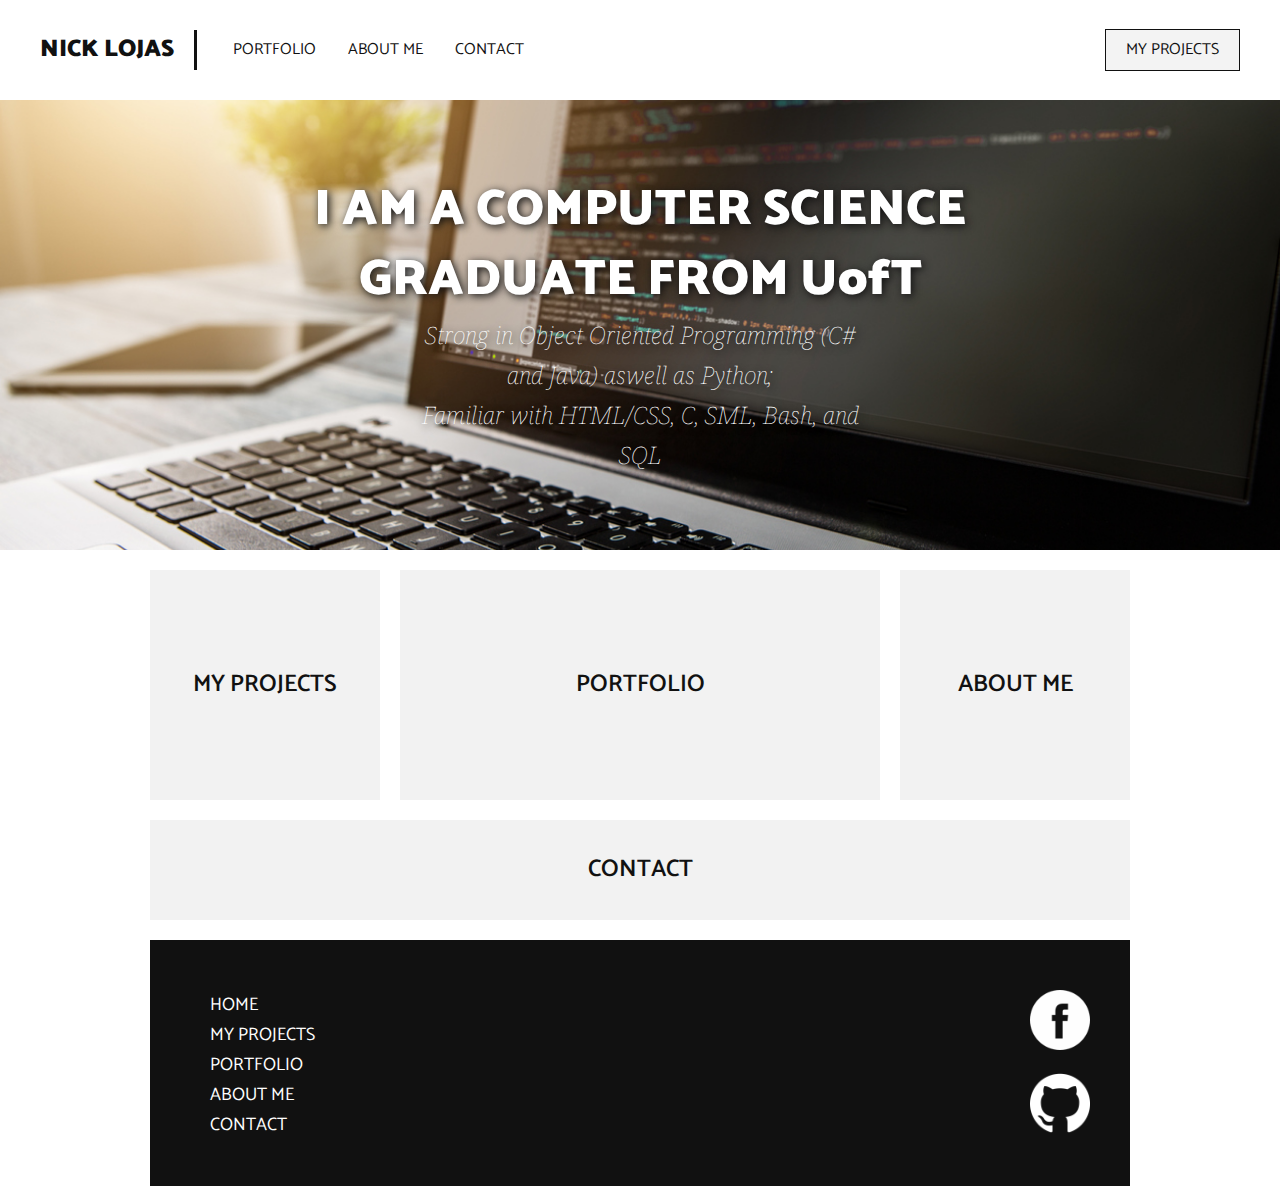
==== index.html @ 093c714d "Changed layout of boxes that take user to different pages" ====
<!DOCTYPE html>
<html>
<head>
	<meta charset="utf-8">
	<title>Nick Lojas's Portfolio</title>
	<meta name="viewport" content="width=device-width, initial-scale=1.0">
	<link href="https://fonts.googleapis.com/css?family=Catamaran:400,500,600,700,800,900|Noto+Serif:400,400i,700,700i" rel="stylesheet">
	<link rel="stylesheet" type="text/css" href="style.css">
</head>
<body>
	<header>
		<a href="index.html" class="header-main">Nick Lojas</a>
		<nav>
			<ul>
				<li><a href="portfolio.html">Portfolio</a></li>
				<li><a href="about.html">About Me</a></li>
				<li><a href="contact.html">Contact</a></li>
			</ul>
			<a href="myprojects.html" class="header-myprojects">My Projects</a>
		</nav>
	</header>
	<main>
		<section class="index-banner">
			<div class="vert-center">
				<h2>I AM A COMPUTER SCIENCE <br> GRADUATE FROM UofT</h2>
				<h1>Strong in Object Oriented Programming (C# and Java) aswell as Python;<br> Familiar with HTML/CSS, C, SML, Bash, and SQL</h1>
			</div>
		</section>
		<div class="wrapper">
			<section class="index-links">
				<a href="myprojects.html">
					<div class="index-boxlink-square">
						<h3>My Projects</h3>
					</div>
				</a>
				<a href="portfolio.html">
					<div class="index-boxlink-rectangle">
						<h3>Portfolio</h3>
					</div>
				</a>
				<a href="about.html">
					<div class="index-boxlink-square">
						<h3>About Me</h3>
					</div>
				</a>
				<a href="contact.html">
					<div class="index-boxlink-longrectangle">
						<h3>Contact</h3>
					</div>
				</a>
			</section>
		</div>
	</main>
	<div class="wrapper">
		<footer>
			<ul>
				<li><a href="index.html">Home</a></li>
				<li><a href="myprojects.html">My Projects</a></li>
				<li><a href="portfolio.html">Portfolio</a></li>
				<li><a href="about.html">About Me</a></li>
				<li><a href="contact.html">Contact</a></li>
			</ul>
			<div class="footer-socialmedia">
				<a href="https://www.facebook.com/NickLojas" target="_blank">
					<img src="images/facebookicon.png" alt="facebook icon">
				</a>
				<a href="https://www.github.com/NickLojas" target="_blank">
					<img src="images/githubicon.png" alt="github icon">
				</a>
			</div>
		</footer>
	</div>
</body>
</html>
---- style.css ----
/* 
html5doctor.com Reset Stylesheet
v1.6.1
Last Updated: 2010-09-17
Author: Richard Clark - http://richclarkdesign.com 
Twitter: @rich_clark
*/

html, body, div, span, object, iframe,
h1, h2, h3, h4, h5, h6, p, blockquote, pre,
abbr, address, cite, code,
del, dfn, em, img, ins, kbd, q, samp,
small, strong, sub, sup, var,
b, i,
dl, dt, dd, ol, ul, li,
fieldset, form, label, legend,
table, caption, tbody, tfoot, thead, tr, th, td,
article, aside, canvas, details, figcaption, figure, 
footer, header, hgroup, menu, nav, section, summary,
time, mark, audio, video {
    margin:0;
    padding:0;
    border:0;
    outline:0;
    font-size:100%;
    vertical-align:baseline;
    background:transparent;
}

body {
    line-height:1;
}

article,aside,details,figcaption,figure,
footer,header,hgroup,menu,nav,section { 
    display:block;
}

nav ul {
    list-style:none;
}

blockquote, q {
    quotes:none;
}

blockquote:before, blockquote:after,
q:before, q:after {
    content:'';
    content:none;
}

a {
    margin:0;
    padding:0;
    font-size:100%;
    vertical-align:baseline;
    background:transparent;
}

/* change colours to suit your needs */
ins {
    background-color:#ff9;
    color:#000;
    text-decoration:none;
}

/* change colours to suit your needs */
mark {
    background-color:#ff9;
    color:#000; 
    font-style:italic;
    font-weight:bold;
}

del {
    text-decoration: line-through;
}

abbr[title], dfn[title] {
    border-bottom:1px dotted;
    cursor:help;
}

table {
    border-collapse:collapse;
    border-spacing:0;
}

/* change border colour to suit your needs */
hr {
    display:block;
    height:1px;
    border:0;   
    border-top:1px solid #cccccc;
    margin:1em 0;
    padding:0;
}

input, select {
    vertical-align:middle;
}

/*
*
*
*
*
*
*
*
My Stylesheet starts here */


a {
    text-decoration: none;
}

header {
    background-color:#fff;
    width: 100%;
    height: 100px;
}

header .header-main{
    font-family: Catamaran;
    font-size: 24px;
    font-weight:900;
    text-transform: uppercase;
    color: #111;
    text-decoration: none;
    display: block;
    margin: 0 auto;
    text-align: center;
    padding: 20px 0;
}

header nav ul {
    display: block;
    margin: 0 auto;
    width: fit-content;
}

header nav ul li {
    display: inline-block;
    float: left;
    list-style: none;
    padding: 0 16px;
}

header nav ul li a {
    font-family: Catamaran;
    font-size: 16px;
    text-transform: uppercase;
    color: #111;
}

header .header-myprojects {
    display: none;
}

@media only screen and (min-width: 1000px) {
    header .header-main{
        margin: 30px 0;
        text-align: left;
        padding: 0 20px 0 40px;
        border-right: 3px solid #111;
        float: left;
        line-height: 40px;
    }

    header nav ul {
        margin: 20px 0 0 20px;
        float: left;
    }

    header nav ul li a {
        line-height: 60px;
    }

    header nav ul li:hover a {
        text-decoration: underline;
    }

    header .header-myprojects {
        display: block;
        float: right;
        font-family: Catamaran;
        font-size: 16px;
        text-transform: uppercase;
        color: #111;
        border: 1px solid #111;
        line-height: 40px;
        margin: 29px 40px 29px 0;
        padding: 0 20px;
        background-color:#f3f3f3;
    }

    header .header-myprojects:hover {
        background-color:#fff;
    }
}

/*INDEX PAGE*/

.index-banner {
    width: 100%;
    height: calc(100vh - 100px);
    background-image: url('images/compsci.jpg');
    background-repeat: no-repeat;
    background-position: center;
    background-size: cover;
    display: table;
}

.vert-center {
    display: table-cell;
    vertical-align: middle;
}

.index-banner h2 {
    font-family: Catamaran;
    font-size: 50px;
    font-weight: 900;
    color: #fff;
    text-align: center;
    text-shadow: 2px 2px 8px #111;
    line-height: 70px;
}

.index-banner h1 {
    font-family: Noto Serif;
    font-size: 24px;
    font-weight:100;
    font-style: italic;
    color: #fff;
    text-align: center;
    text-shadow: 2px 2px 8px #111;
    line-height: 40px;
}

.index-links div {
    margin: 16px 16px 0;
    width: calc(100% - 32px);
    height: 100px;
    background-color: #f2f2f2;
}

.index-links div h3 {
    font-family: Catamaran;
    font-size: 24px;
    font-weight:600;
    color: #111;
    text-align: center;
    text-transform: uppercase;
    line-height: 100px;
}

@media only screen and (min-width: 1000px) {
    .wrapper {
        width: 1000px;
        margin: 0 auto;
    }

    .index-banner {
        height: 450px;
    }

    .index-banner h1 {
        display: block;
        width: 450px;
        margin: 0 auto;
    }

    .index-links div {
        margin: 20px 10px 0;
        height: 230px;
        background-color: #f2f2f2;
        float: left;
    }

    .index-links {
        overflow: hidden;
    }

    .index-boxlink-square {
        width: calc(25% - 20px) !important;
    }

    .index-boxlink-square:hover {
        background-color: #2f2f2f;
    }

    .index-boxlink-square:hover h3{
        color: #f2f2f2;
    }

    .index-boxlink-rectangle {
        width: calc(50% - 20px) !important;
    }

    .index-boxlink-rectangle:hover {
        background-color: #2f2f2f;
    }

    .index-boxlink-rectangle:hover h3{
        color: #f2f2f2;
    }

    .index-boxlink-longrectangle {
        width: calc(100% - 20px) !important;
        height: 100px !important;
    }

    .index-boxlink-longrectangle h3{
        line-height: 100px !important;
    }

    .index-boxlink-longrectangle:hover {
        background-color: #2f2f2f;
    }

    .index-boxlink-longrectangle:hover h3{
        color: #f2f2f2;
    }

    .index-links div h3 {
        line-height: 230px;
    }
}

/*FOOTER*/

footer {
    width: calc(100% - 100px);
    padding: 40px 40px;
    margin:20px auto 0;
    background-color: #111;
    overflow: hidden;
}

footer ul {
    width: fit-content;
    float: left;
    padding-left: 20px;
    margin-top:10px;
}

footer ul li {
    display: block;
    list-style: none;
}

footer ul li a {
    font-family: Catamaran;
    font-size: 18px;
    text-transform: uppercase;
    color: #fff;
    line-height: 30px;
}

.footer-socialmedia {
    width: 60px;
    float: right;
}

.footer-socialmedia img {
    width: 100%;
    margin: 10px 0;
}
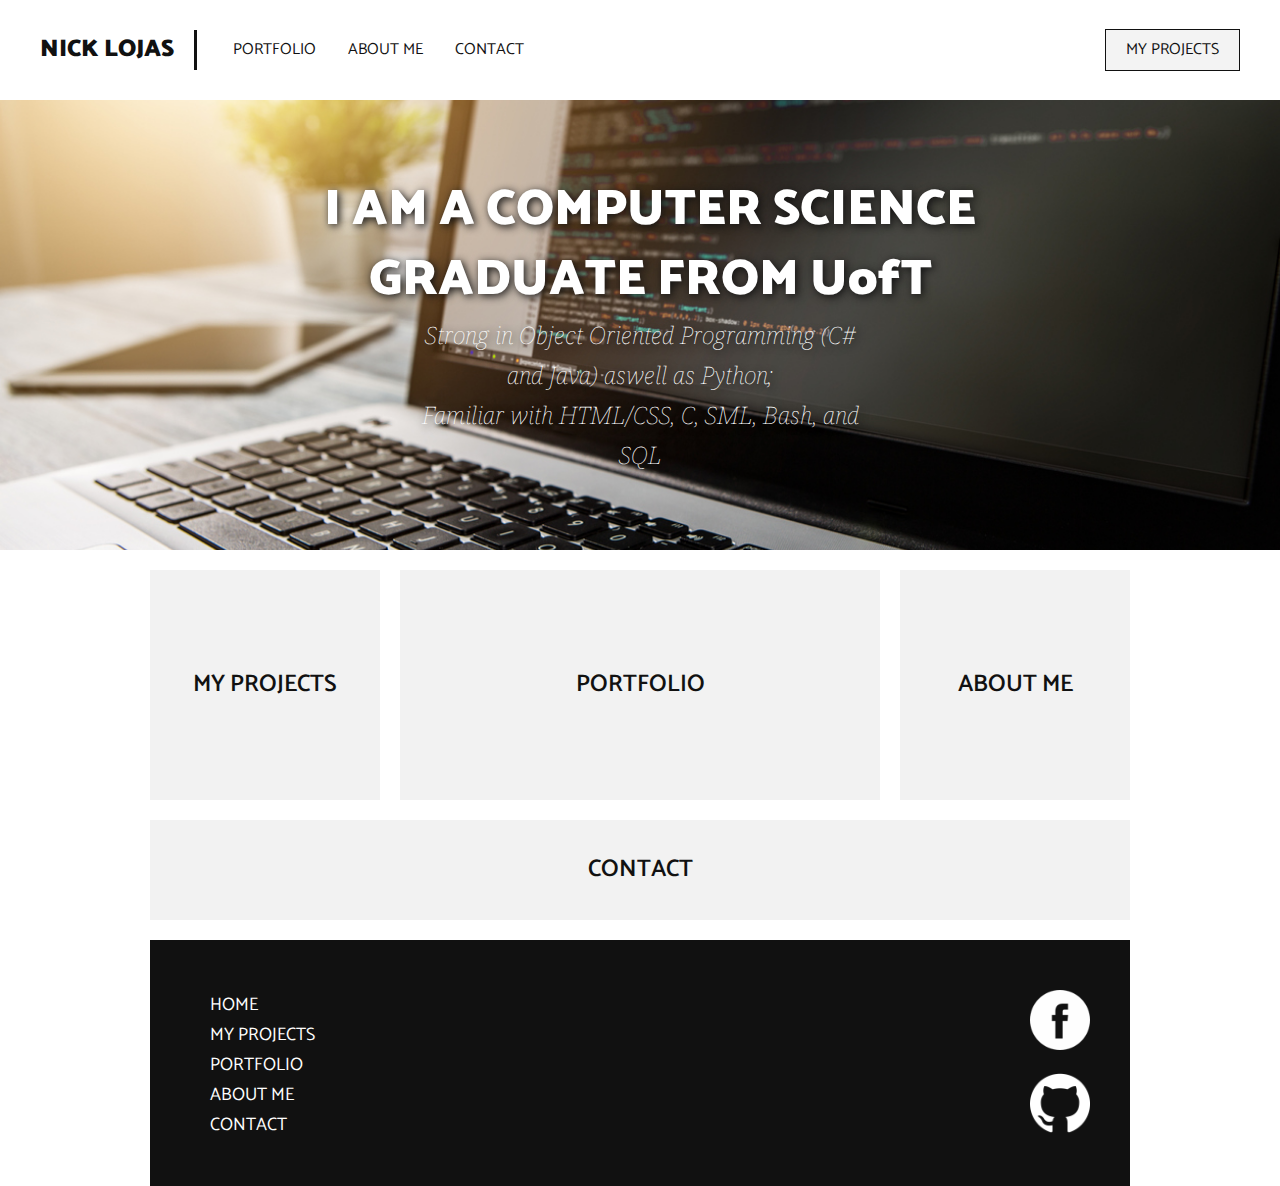
==== commit 10d930b1: "Linked so that upon clicking portfolio, will take user to my projects page as that is the portfolio" ====
--- a/index.html
+++ b/index.html
@@ -2,6 +2,7 @@
 <html>
 <head>
 	<meta charset="utf-8">
+	<meta name="description" content="This is a portfolio website made by Nick Lojas">
 	<title>Nick Lojas's Portfolio</title>
 	<meta name="viewport" content="width=device-width, initial-scale=1.0">
 	<link href="https://fonts.googleapis.com/css?family=Catamaran:400,500,600,700,800,900|Noto+Serif:400,400i,700,700i" rel="stylesheet">
@@ -12,7 +13,7 @@
 		<a href="index.html" class="header-main">Nick Lojas</a>
 		<nav>
 			<ul>
-				<li><a href="portfolio.html">Portfolio</a></li>
+				<li><a href="myprojects.html">Portfolio</a></li>
 				<li><a href="about.html">About Me</a></li>
 				<li><a href="contact.html">Contact</a></li>
 			</ul>
@@ -33,7 +34,7 @@
 						<h3>My Projects</h3>
 					</div>
 				</a>
-				<a href="portfolio.html">
+				<a href="myprojects.html">
 					<div class="index-boxlink-rectangle">
 						<h3>Portfolio</h3>
 					</div>
@@ -56,7 +57,7 @@
 			<ul>
 				<li><a href="index.html">Home</a></li>
 				<li><a href="myprojects.html">My Projects</a></li>
-				<li><a href="portfolio.html">Portfolio</a></li>
+				<li><a href="myprojects.html">Portfolio</a></li>
 				<li><a href="about.html">About Me</a></li>
 				<li><a href="contact.html">Contact</a></li>
 			</ul>
--- a/style.css
+++ b/style.css
@@ -116,7 +116,38 @@
     text-decoration: none;
 }
 
+main {
+    padding-top: 100px;
+}
+
+p {
+    font-family: Noto Serif;
+    font-size: 16px;
+    font-weight:300;
+    color: #111;
+    line-height: 25px;
+}
+
+h2 {
+    font-family: Noto Serif;
+    font-size: 24px;
+    font-weight:500;
+    color: #111;
+    text-align: left;
+    margin-left: 20px;
+}
+
+
+
+/*HEADER*/
+
+
+
 header {
+    position: fixed;
+    top: 0;
+    right: 0;
+    left: 0;
     background-color:#fff;
     width: 100%;
     height: 100px;
@@ -201,7 +232,11 @@
     }
 }
 
+
+
 /*INDEX PAGE*/
+
+
 
 .index-banner {
     width: 100%;
@@ -329,7 +364,293 @@
     }
 }
 
+
+
+/*MY PROJECTS PAGE*/
+
+
+
+#projects-title {
+    font-family: Noto Serif;
+    font-size: 24px;
+    font-weight:500;
+    color: #111;
+    text-align: left;
+    margin-left: 20px;
+}
+
+.wrapper p {
+    margin: 10px 0 0 20px;
+}
+
+.projects-links div {
+    margin: 16px 16px 0;
+    width: calc(100% - 32px);
+    height: 100px;
+    background-color: #f2f2f2;
+}
+
+.projects-links div h3 {
+    font-family: Catamaran;
+    font-size: 24px;
+    font-weight:600;
+    color: #111;
+    text-align: center;
+    text-transform: uppercase;
+    line-height: 100px;
+}
+
+.projects-boxlink-longrectangle p {
+    display: none;
+}
+
+@media only screen and (min-width: 1000px) {
+    .projects-links div {
+        margin: 20px 10px 0;
+        height: 230px;
+        background-color: #f2f2f2;
+        float: left;
+    }
+
+    .projects-links {
+        overflow: hidden;
+    }
+
+    .projects-links div h3 {
+        line-height: 230px;
+    }
+
+    .projects-boxlink-square {
+        width: calc(25% - 20px) !important;
+    }
+
+    .projects-boxlink-square:hover {
+        background-color: #2f2f2f;
+    }
+
+    .projects-boxlink-square:hover h3{
+        color: #f2f2f2;
+    }
+
+    .projects-boxlink-rectangle {
+        width: calc(50% - 20px) !important;
+    }
+
+    .projects-boxlink-rectangle:hover {
+        background-color: #2f2f2f;
+    }
+
+    .projects-boxlink-rectangle:hover h3{
+        color: #f2f2f2;
+    }
+
+    .projects-boxlink-longrectangle {
+        width: calc(100% - 20px) !important;
+        height: 150px !important;
+    }
+
+    .projects-boxlink-longrectangle h3{
+        line-height: 50px !important;
+        padding-top: 20px;
+    }
+
+    .projects-boxlink-longrectangle:hover {
+        background-color: #2f2f2f;
+    }
+
+    .projects-boxlink-longrectangle:hover h3{
+        color: #f2f2f2;
+    }
+
+    .projects-boxlink-longrectangle p {
+        display: block;
+        color: #111;
+        text-align: center;
+    }
+
+    .projects-boxlink-longrectangle:hover p{
+        color: #f2f2f2;
+    }
+}
+
+
+
+/*PROJECT 1 PAGE*/
+
+
+
+.wrapper h2{
+    font-family: Noto Serif;
+    font-size: 24px;
+    font-weight:500;
+    color: #111;
+    text-align: left;
+    margin: 20px 20px 10px;
+}
+
+.project1 .projects-boxlink-longrectangle {
+    margin: 16px 16px 0;
+    width: calc(100% - 32px);
+    height: 100px;
+    background-color: #f2f2f2;
+}
+
+.project1 div h3 {
+    font-family: Catamaran;
+    font-size: 24px;
+    font-weight:600;
+    color: #111;
+    text-align: center;
+    text-transform: uppercase;
+    line-height: 100px;
+}
+
+@media only screen and (min-width: 1000px) {
+    
+    .projects-boxlink-longrectangle:hover {
+        background-color: #2f2f2f;
+    }
+
+    .projects-boxlink-longrectangle:hover h3{
+        color: #f2f2f2;
+    }
+
+    .projects-boxlink-longrectangle:hover p{
+        color: #f2f2f2;
+    }
+}
+
+
+
+/*CONTACT PAGE*/
+
+
+
+.contact-banner {
+    width: 100%;
+    height: calc(100vh - 100px);
+    background-image: url('images/contact.jpg');
+    background-repeat: no-repeat;
+    background-position: center;
+    background-size: cover;
+    display: table;
+    margin-bottom: 10px;
+}
+
+.contact-banner h2 {
+    font-family: Catamaran;
+    font-size: 75px;
+    font-weight: 900;
+    color: #fff;
+    text-align: center;
+    text-shadow: 2px 2px 8px #111;
+    line-height: 70px;
+}
+
+.contact-form form {
+    margin: 10px 20px;
+}
+
+.contact-email h3{
+    font-family: Noto Serif;
+    font-size: 24px;
+    font-weight:500;
+    color: #111;
+    text-align: center;
+    margin:20px 10px;
+}
+
+.contact-info {
+    background-color: #f2f2f2;
+    margin: 0 auto;
+    width: calc(100% - 20px);
+}
+
+form, input {
+    width: 300px;
+}
+
+select {
+    margin: 5px 0;
+}
+
+textarea {
+    width: 298px;
+    height: 80px;
+    resize: vertical;
+    max-height: 300px;
+    min-height: 15px;
+}
+
+input:focus, textarea:focus, select:focus {
+    box-shadow: 0 0 5px rgba(2,2,2,0.5);
+    border: 2px solid rgb(2,2,2);
+}
+
+@media only screen and (min-width: 1000px) {
+    .contact-banner {
+        height: 450px;
+    }
+}
+
+
+
+/*ABOUT PAGE*/
+
+
+
+.about-banner {
+    width: 100%;
+    height: calc(100vh - 100px);
+    background-image: url('images/about-me.jpeg');
+    background-repeat: no-repeat;
+    background-position: center;
+    background-size: cover;
+    display: table;
+    margin-bottom: 10px;
+}
+
+.about-banner h2 {
+    font-family: Catamaran;
+    font-size: 75px;
+    font-weight: 900;
+    color: #fff;
+    text-align: center;
+    text-shadow: 2px 2px 8px #111;
+    line-height: 70px;
+}
+
+.about-general {
+    background-color: #f2f2f2;
+    margin: 0 auto;
+    width: calc(100% - 20px);
+}
+
+.about-general p {
+    column-count: 2;
+    column-gap: 50px;
+}
+
+.about-general ul {
+    margin-left: 40px;
+}
+
+.about-general ul li p{
+    font-size: 14px;
+    line-height: 5px;
+}
+
+@media only screen and (min-width: 1000px) {
+    .about-banner {
+        height: 450px;
+    }
+}
+
+
+
 /*FOOTER*/
+
+
 
 footer {
     width: calc(100% - 100px);
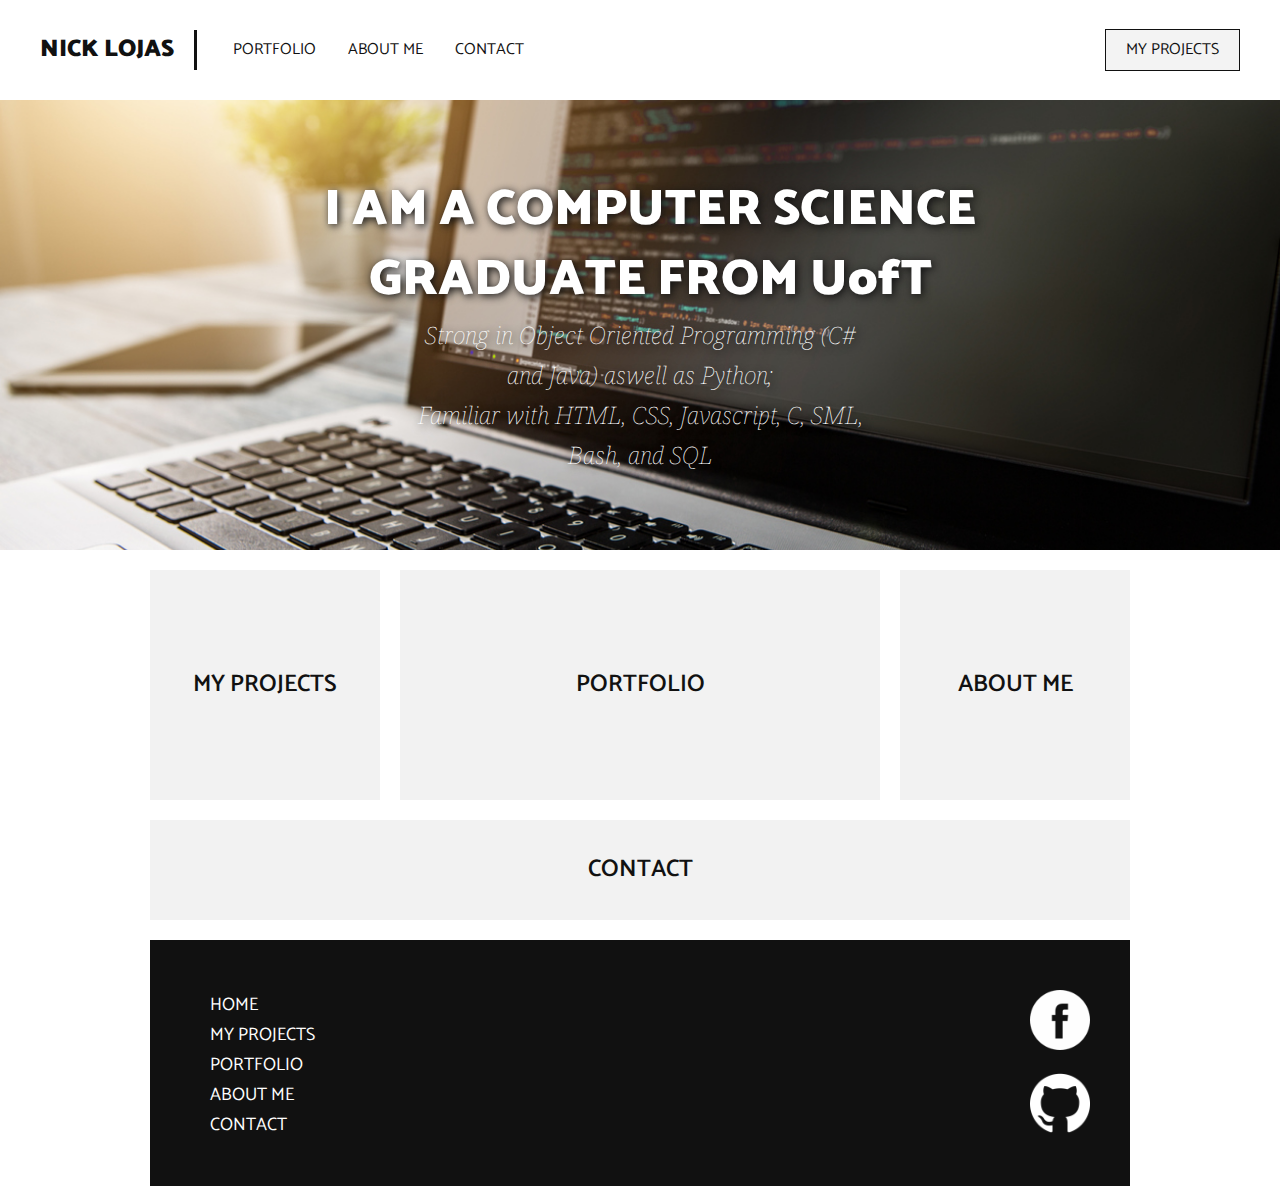
==== commit f9a2005b: "Updated description in banner to better fit my familiar languages" ====
--- a/index.html
+++ b/index.html
@@ -24,7 +24,7 @@
 		<section class="index-banner">
 			<div class="vert-center">
 				<h2>I AM A COMPUTER SCIENCE <br> GRADUATE FROM UofT</h2>
-				<h1>Strong in Object Oriented Programming (C# and Java) aswell as Python;<br> Familiar with HTML/CSS, C, SML, Bash, and SQL</h1>
+				<h1>Strong in Object Oriented Programming (C# and Java) aswell as Python;<br> Familiar with HTML, CSS, Javascript, C, SML, Bash, and SQL</h1>
 			</div>
 		</section>
 		<div class="wrapper">
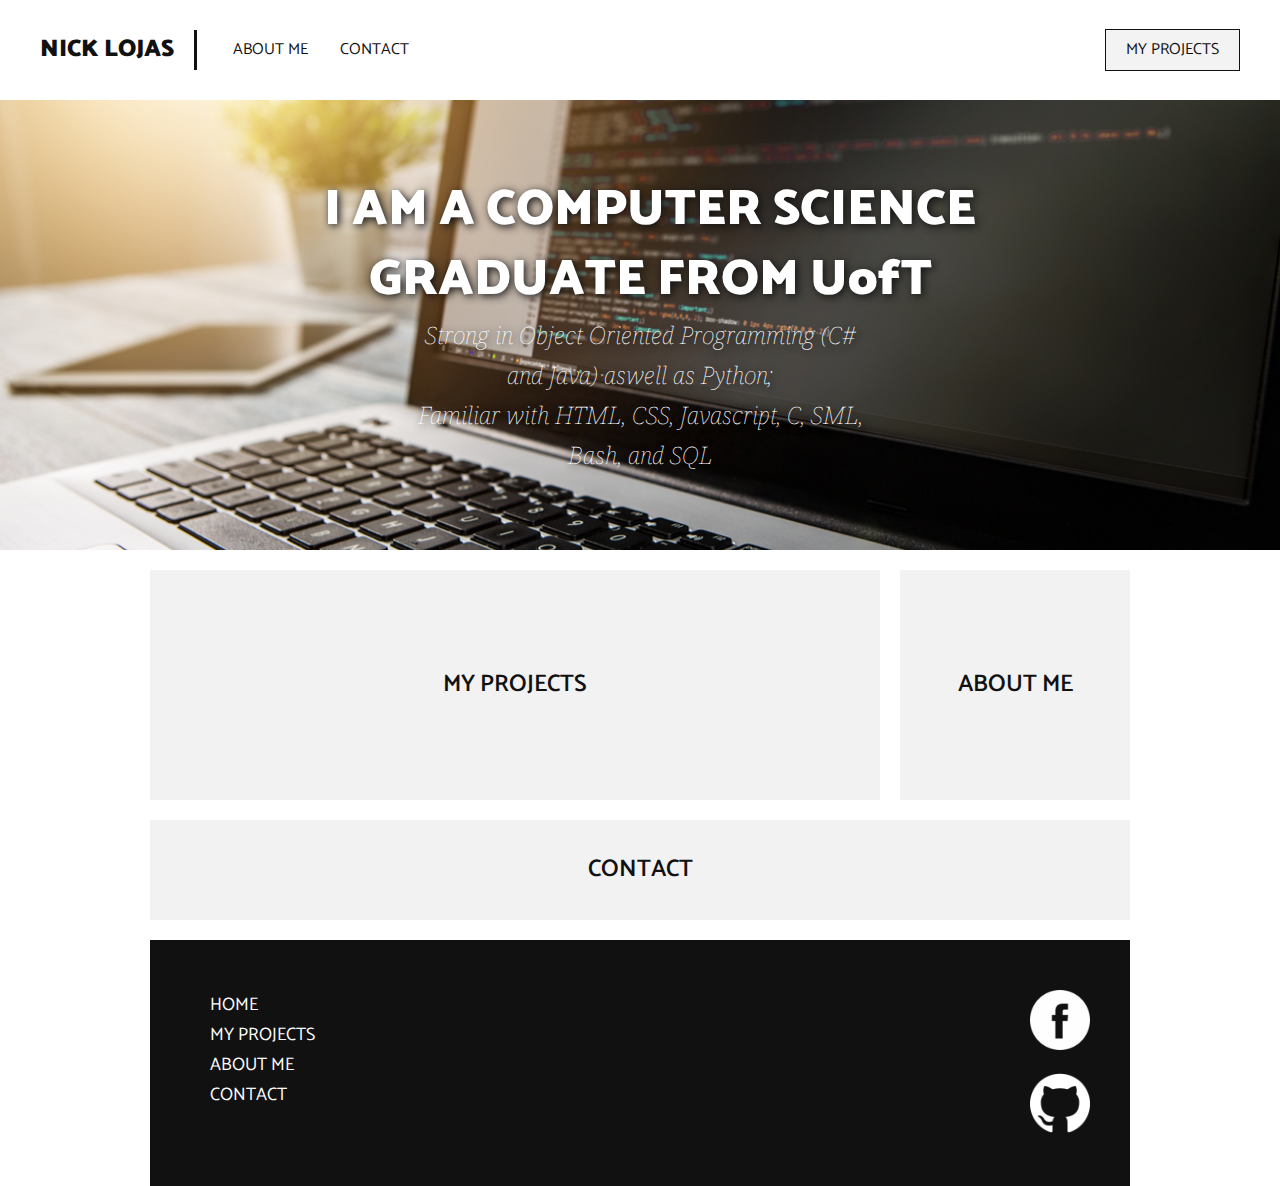
==== commit f292c3ec: "Took out the portfolio option as its the same as the "my projects" option" ====
--- a/index.html
+++ b/index.html
@@ -13,7 +13,6 @@
 		<a href="index.html" class="header-main">Nick Lojas</a>
 		<nav>
 			<ul>
-				<li><a href="myprojects.html">Portfolio</a></li>
 				<li><a href="about.html">About Me</a></li>
 				<li><a href="contact.html">Contact</a></li>
 			</ul>
@@ -30,13 +29,8 @@
 		<div class="wrapper">
 			<section class="index-links">
 				<a href="myprojects.html">
-					<div class="index-boxlink-square">
+					<div class="index-boxlink-rectangle">
 						<h3>My Projects</h3>
-					</div>
-				</a>
-				<a href="myprojects.html">
-					<div class="index-boxlink-rectangle">
-						<h3>Portfolio</h3>
 					</div>
 				</a>
 				<a href="about.html">
@@ -57,7 +51,6 @@
 			<ul>
 				<li><a href="index.html">Home</a></li>
 				<li><a href="myprojects.html">My Projects</a></li>
-				<li><a href="myprojects.html">Portfolio</a></li>
 				<li><a href="about.html">About Me</a></li>
 				<li><a href="contact.html">Contact</a></li>
 			</ul>
--- a/style.css
+++ b/style.css
@@ -331,7 +331,7 @@
     }
 
     .index-boxlink-rectangle {
-        width: calc(50% - 20px) !important;
+        width: calc(75% - 20px) !important;
     }
 
     .index-boxlink-rectangle:hover {
@@ -429,18 +429,6 @@
     }
 
     .projects-boxlink-square:hover h3{
-        color: #f2f2f2;
-    }
-
-    .projects-boxlink-rectangle {
-        width: calc(50% - 20px) !important;
-    }
-
-    .projects-boxlink-rectangle:hover {
-        background-color: #2f2f2f;
-    }
-
-    .projects-boxlink-rectangle:hover h3{
         color: #f2f2f2;
     }
 
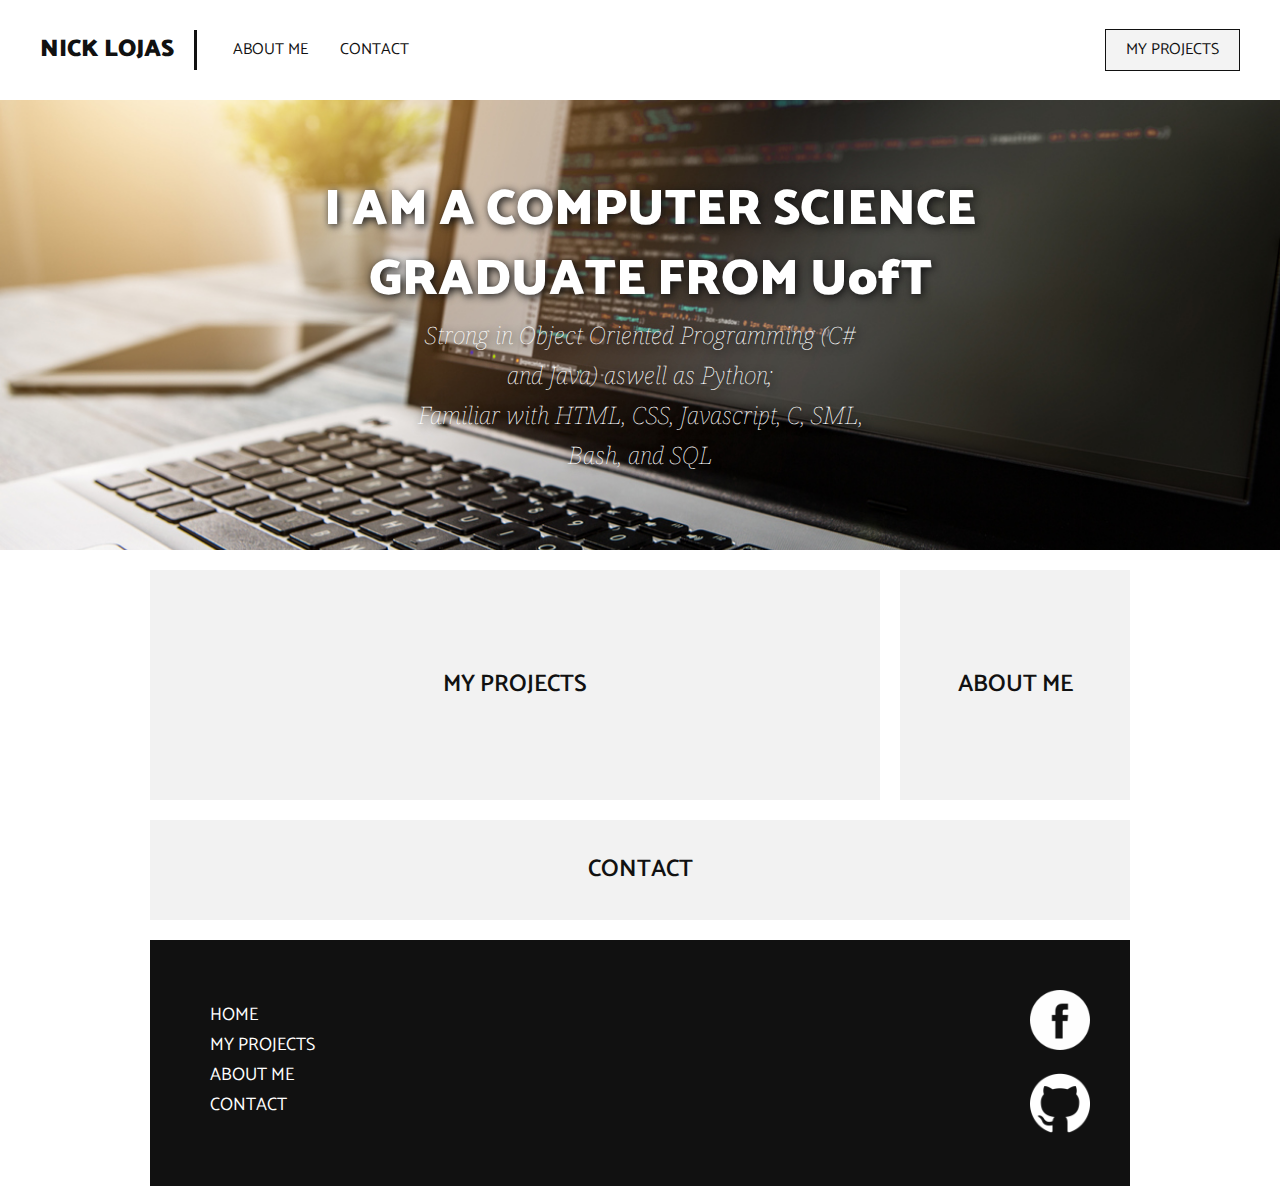
==== commit 0d64cad8: "Added a favicon to each page" ====
--- a/index.html
+++ b/index.html
@@ -7,6 +7,7 @@
 	<meta name="viewport" content="width=device-width, initial-scale=1.0">
 	<link href="https://fonts.googleapis.com/css?family=Catamaran:400,500,600,700,800,900|Noto+Serif:400,400i,700,700i" rel="stylesheet">
 	<link rel="stylesheet" type="text/css" href="style.css">
+	<link rel="shortcut icon" type="image/png" href="images/favicon.png">
 </head>
 <body>
 	<header>
--- a/style.css
+++ b/style.css
@@ -477,7 +477,7 @@
 }
 
 .project1 .projects-boxlink-longrectangle {
-    margin: 16px 16px 0;
+    margin: 16px 10px 0;
     width: calc(100% - 32px);
     height: 100px;
     background-color: #f2f2f2;
@@ -652,7 +652,7 @@
     width: fit-content;
     float: left;
     padding-left: 20px;
-    margin-top:10px;
+    margin: 20px 0 0;
 }
 
 footer ul li {
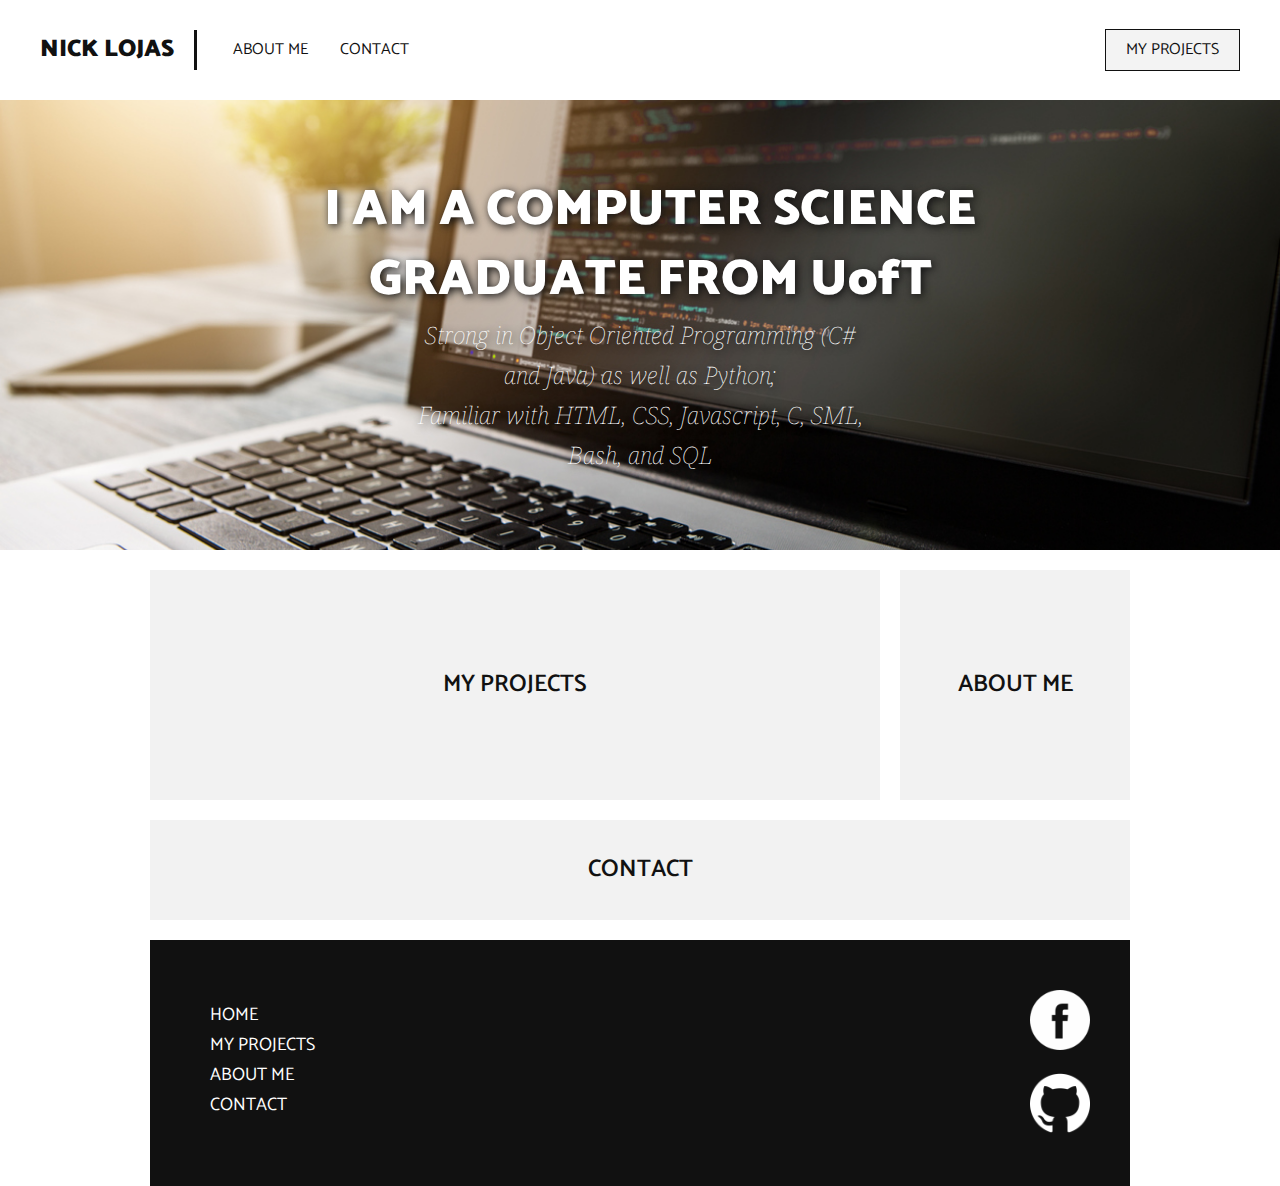
==== commit 2e2557a2: "grammar change home page" ====
--- a/index.html
+++ b/index.html
@@ -24,7 +24,7 @@
 		<section class="index-banner">
 			<div class="vert-center">
 				<h2>I AM A COMPUTER SCIENCE <br> GRADUATE FROM UofT</h2>
-				<h1>Strong in Object Oriented Programming (C# and Java) aswell as Python;<br> Familiar with HTML, CSS, Javascript, C, SML, Bash, and SQL</h1>
+				<h1>Strong in Object Oriented Programming (C# and Java) as well as Python;<br> Familiar with HTML, CSS, Javascript, C, SML, Bash, and SQL</h1>
 			</div>
 		</section>
 		<div class="wrapper">
--- a/style.css
+++ b/style.css
@@ -463,7 +463,7 @@
 
 
 
-/*PROJECT 1 PAGE*/
+/*PROJECT PAGES*/
 
 
 
@@ -476,14 +476,14 @@
     margin: 20px 20px 10px;
 }
 
-.project1 .projects-boxlink-longrectangle {
+.project .projects-boxlink-longrectangle {
     margin: 16px 10px 0;
     width: calc(100% - 32px);
     height: 100px;
     background-color: #f2f2f2;
 }
 
-.project1 div h3 {
+.project div h3 {
     font-family: Catamaran;
     font-size: 24px;
     font-weight:600;
@@ -491,6 +491,25 @@
     text-align: center;
     text-transform: uppercase;
     line-height: 100px;
+}
+
+.project .link {
+    color: rgb(200, 0, 0);
+}
+
+.clicklink {
+    font-family: Catamaran;
+    font-size: 16px;
+    font-weight:600;
+    color: #111;
+    text-align: center;
+    text-transform: uppercase;
+    line-height: 40px;
+    margin-left: 20px;
+}
+
+.clicklink:hover {
+    color: rgb(200, 0, 0);
 }
 
 @media only screen and (min-width: 1000px) {
@@ -539,6 +558,10 @@
     margin: 10px 20px;
 }
 
+.contact-button {
+    margin-bottom: 10px;
+}
+
 .contact-email h3{
     font-family: Noto Serif;
     font-size: 24px;
@@ -552,6 +575,11 @@
     background-color: #f2f2f2;
     margin: 0 auto;
     width: calc(100% - 20px);
+}
+
+.contact-info h2 {
+    padding-top: 10px;
+    padding-bottom: 5px;
 }
 
 form, input {
@@ -614,6 +642,11 @@
     width: calc(100% - 20px);
 }
 
+.about-general h2 {
+    padding-top: 10px;
+    padding-bottom: 5px;
+}
+
 .about-general p {
     column-count: 2;
     column-gap: 50px;
@@ -621,6 +654,7 @@
 
 .about-general ul {
     margin-left: 40px;
+    padding-bottom: 10px;
 }
 
 .about-general ul li p{
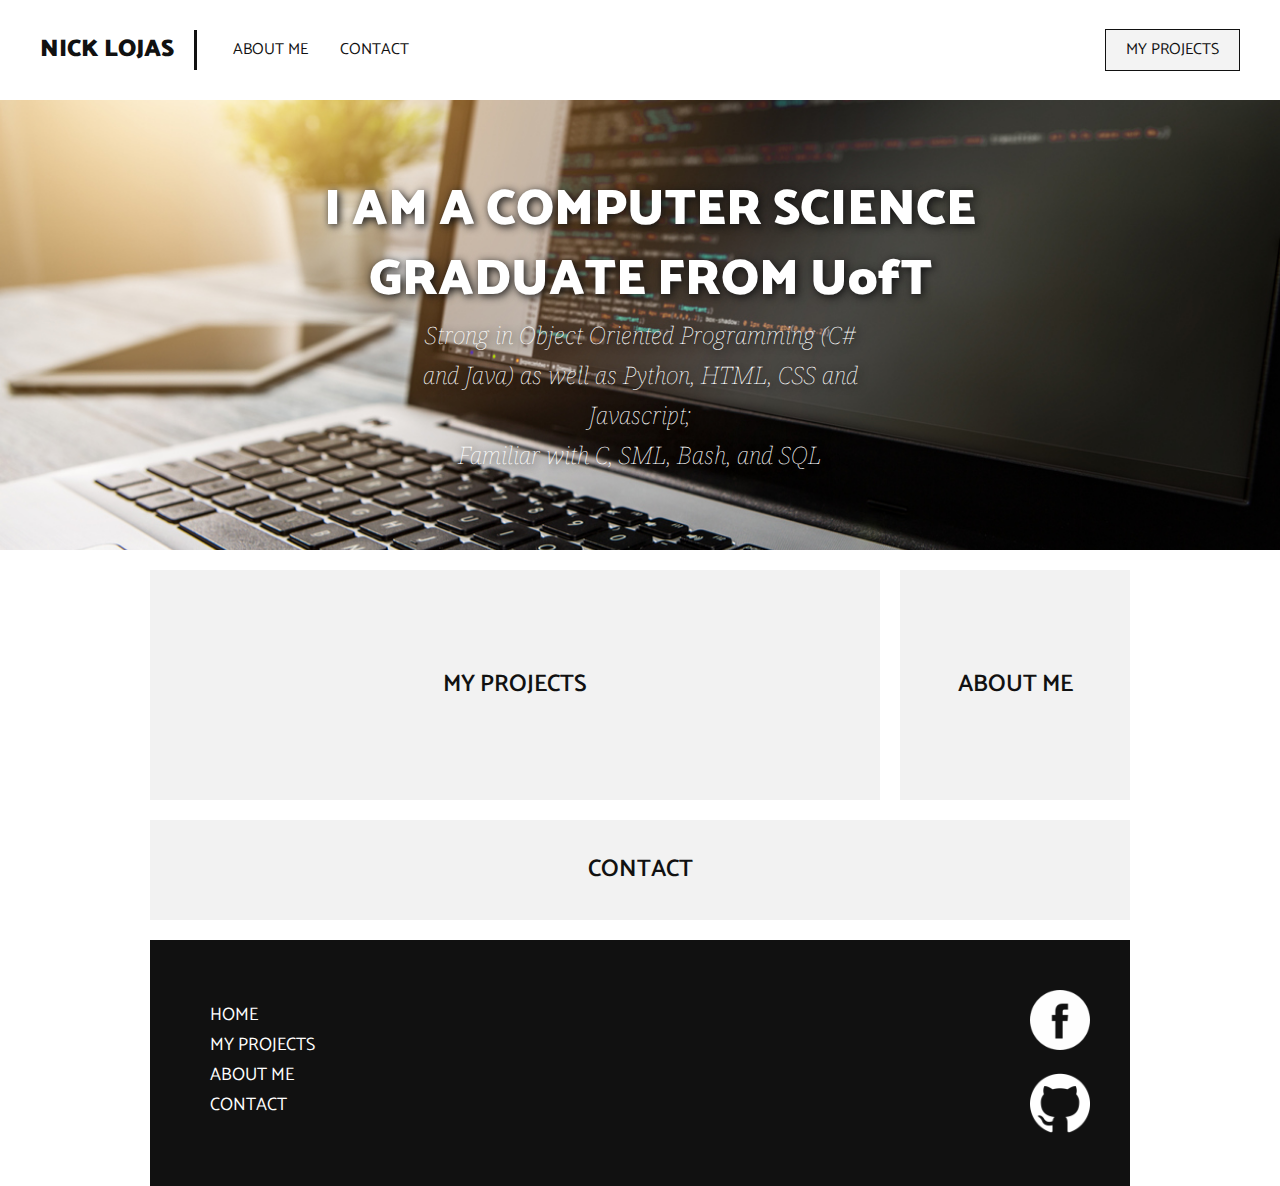
==== commit 38ae44a1: "Added new project to site" ====
--- a/index.html
+++ b/index.html
@@ -24,7 +24,7 @@
 		<section class="index-banner">
 			<div class="vert-center">
 				<h2>I AM A COMPUTER SCIENCE <br> GRADUATE FROM UofT</h2>
-				<h1>Strong in Object Oriented Programming (C# and Java) as well as Python;<br> Familiar with HTML, CSS, Javascript, C, SML, Bash, and SQL</h1>
+				<h1>Strong in Object Oriented Programming (C# and Java) as well as Python, HTML, CSS and Javascript;<br> Familiar with  C, SML, Bash, and SQL</h1>
 			</div>
 		</section>
 		<div class="wrapper">
--- a/style.css
+++ b/style.css
@@ -497,6 +497,16 @@
     color: rgb(200, 0, 0);
 }
 
+#CAP-Website-pic {
+    background-image: url('images/CAP-Website-pic.PNG');
+    background-size: contain;
+    background-repeat: no-repeat;
+    height: 500px;
+    width: 990px;
+    margin: 30px 0 0 10px;
+    border: 1px solid rgb(2,2,2);
+}
+
 .clicklink {
     font-family: Catamaran;
     font-size: 16px;
